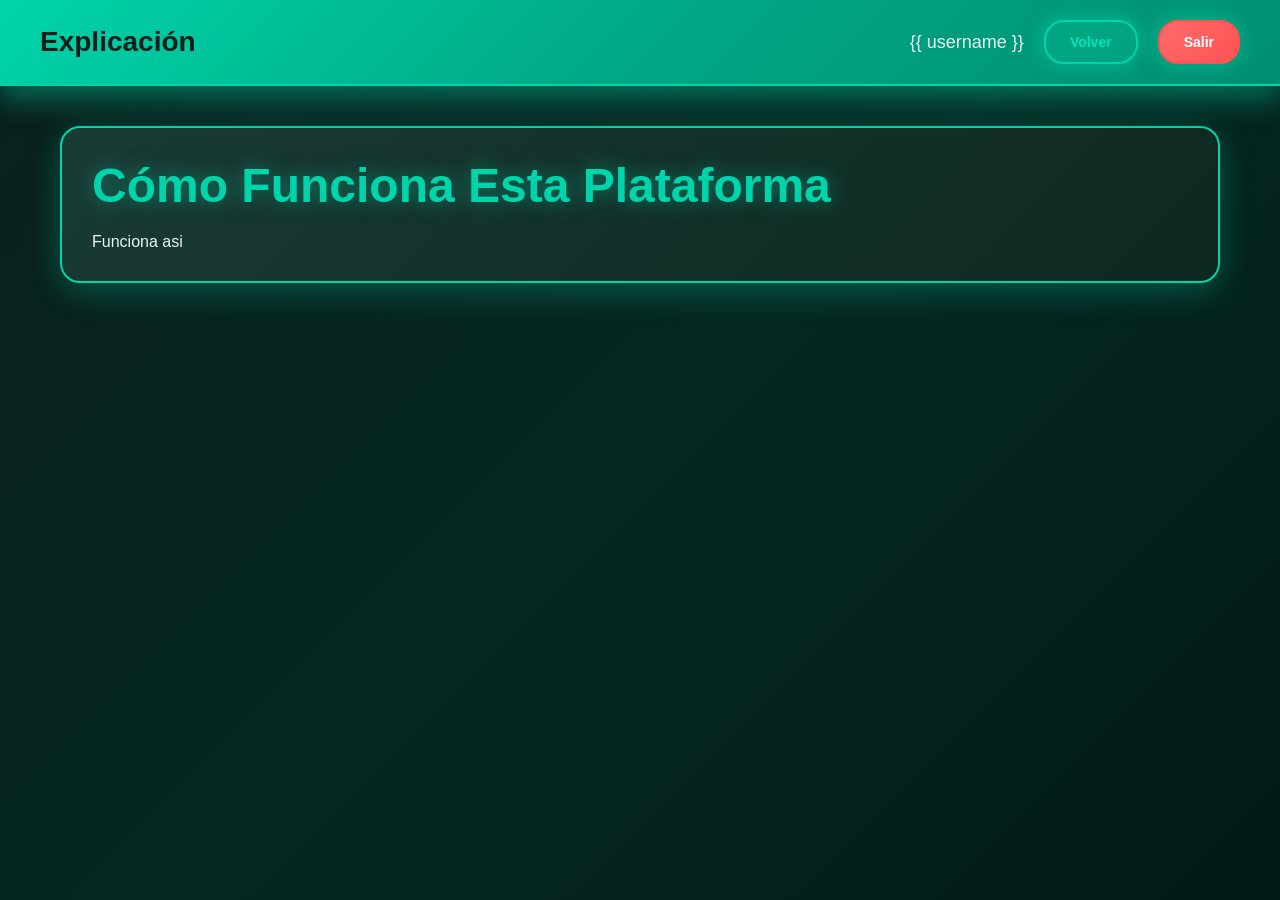
==== templates/explicacion.html @ f57eb468 "primer" ====
<!DOCTYPE html>
<html lang="es">
<head>
    <meta charset="UTF-8">
    <meta name="viewport" content="width=device-width, initial-scale=1.0">
    <title>Explicación - Proyecto Web</title>
    <link rel="stylesheet" href="/static/css/style.css">
</head>
<body>
    <nav class="navbar">
        <h1> Explicación</h1>
        <div class="user-info">
            <span class="username"> {{ username }}</span>
            <a href="/user_home" class="btn btn-back"> Volver</a>
            <button class="btn btn-logout" onclick="logout()"> Salir</button>
        </div>
    </nav>
    <div class="container">
        <div class="section">
            <h2> Cómo Funciona Esta Plataforma</h2>
            <p>Funciona asi</p>
        </div>
    </div>
    <script>
        async function logout() { await fetch('/logout', {method: 'POST'}); window.location.href = '/'; }
    </script>
</body>
</html>
---- static/css/style.css ----
:root {
    --metal-green: #00d4aa;
    --metal-green-dark: #00a885;
    --metal-green-light: #00e5c0;
    --gradient-primary: linear-gradient(135deg, #00d4aa 0%, #00a885 50%, #008f70 100%);
    --gradient-dark: linear-gradient(135deg, #00a885 0%, #008f70 50%, #006b52 100%);
    --gradient-bg: linear-gradient(135deg, #0a1f1c 0%, #052822 50%, #021a15 100%);
    --gradient-card: linear-gradient(135deg, #1a3a35 0%, #0d2820 100%);
    --bg-dark: #0a1f1c;
    --bg-medium: #0d2820;
    --bg-light: #1a3a35;
    --glow: 0 0 20px rgba(0, 212, 170, 0.6);
    --glow-strong: 0 0 30px rgba(0, 212, 170, 0.8);
    --shadow-metal: 0 8px 32px rgba(0, 212, 170, 0.3);
    --shadow-strong: 0 14px 28px rgba(0, 212, 170, 0.4);
    --text-light: #e8f5f2;
    --text-dark: #0a1f1c;
}
* { margin: 0; padding: 0; box-sizing: border-box; }
body { font-family: 'Segoe UI', sans-serif; background: var(--gradient-bg); min-height: 100vh; color: var(--text-light); }
.navbar { background: var(--gradient-primary); padding: 20px 40px; display: flex; justify-content: space-between; align-items: center; box-shadow: var(--shadow-strong); border-bottom: 2px solid var(--metal-green); }
.navbar h1 { color: var(--text-dark); font-size: 28px; font-weight: 700; }
.btn { padding: 12px 24px; border: 2px solid var(--metal-green); border-radius: 20px; cursor: pointer; font-size: 14px; font-weight: bold; transition: all 0.3s; background: var(--gradient-primary); color: var(--text-dark); box-shadow: var(--glow); text-decoration: none; }
.btn:hover { background: var(--gradient-dark); transform: translateY(-2px); box-shadow: var(--glow-strong); }
.btn-back { background: rgba(0, 212, 170, 0.2); color: var(--metal-green-light); }
.btn-back:hover { background: var(--metal-green); color: var(--text-dark); }
.btn-logout { background: linear-gradient(135deg, #ff6b6b 0%, #ff5252 100%); color: white; border: 2px solid #ff5252; }
.container { max-width: 1200px; margin: 0 auto; padding: 40px 20px; }
.section { background: var(--gradient-card); padding: 30px; border-radius: 20px; margin-bottom: 30px; border: 2px solid var(--metal-green); box-shadow: var(--shadow-metal); }
.card { background: var(--gradient-card); border-radius: 20px; padding: 30px; text-align: center; box-shadow: var(--shadow-strong); transition: all 0.3s; border: 2px solid var(--metal-green); }
.card:hover { transform: translateY(-10px); box-shadow: var(--glow-strong); border-color: var(--metal-green-light); }
.card-icon { font-size: 60px; color: var(--metal-green); margin-bottom: 20px; }
.card h3 { font-size: 28px; color: var(--metal-green-light); margin-bottom: 15px; }
.card p { font-size: 16px; color: var(--text-light); line-height: 1.5; margin-bottom: 20px; }
h2 { font-size: 48px; color: var(--metal-green); margin-bottom: 20px; text-shadow: 0 0 20px rgba(0, 212, 170, 0.5); }
h3 { font-size: 32px; color: var(--metal-green-light); margin-bottom: 20px; }
h4 { font-size: 24px; color: var(--metal-green); margin-bottom: 15px; }
input { background-color: var(--bg-dark); border: 2px solid var(--metal-green-dark); padding: 14px 18px; margin: 8px 0; width: 100%; border-radius: 8px; font-size: 14px; color: var(--metal-green-light); }
input:focus { outline: none; border: 2px solid var(--metal-green); background-color: var(--bg-medium); box-shadow: 0 0 15px rgba(0, 212, 170, 0.4); }
table { width: 100%; border-collapse: collapse; margin-top: 20px; }
th { background: var(--gradient-primary); color: var(--text-dark); padding: 15px; text-align: left; font-size: 14px; font-weight: 700; }
td { padding: 12px; border-bottom: 1px solid var(--metal-green-dark); font-size: 13px; color: var(--text-light); }
tr:nth-child(even) { background: rgba(0, 212, 170, 0.1); }
.btn-action { padding: 6px 12px; border: none; border-radius: 8px; cursor: pointer; font-size: 12px; margin: 2px; color: white; }
.btn-edit { background: linear-gradient(135deg, #ffb74d 0%, #ffa726 100%); }
.btn-delete { background: linear-gradient(135deg, #ff6b6b 0%, #ff5252 100%); }
.btn-submit { padding: 12px 30px; background: var(--gradient-primary); color: var(--text-dark); border: 2px solid var(--metal-green); border-radius: 18px; cursor: pointer; font-size: 14px; font-weight: bold; box-shadow: var(--glow); }
.images-grid { display: grid; grid-template-columns: repeat(3, 1fr); gap: 20px; margin-bottom: 25px; }
.image-option { background: var(--bg-dark); border: 3px solid var(--metal-green-dark); border-radius: 15px; padding: 15px; cursor: pointer; transition: all 0.3s; text-align: center; }
.image-option:hover { border-color: var(--metal-green); transform: scale(1.05); box-shadow: var(--glow); }
.image-option.selected { border-color: var(--metal-green); background: var(--gradient-primary); box-shadow: var(--glow-strong); }
.image-option img { width: 100%; height: 100px; object-fit: cover; border-radius: 10px; margin-bottom: 10px; }
.size-options { display: flex; gap: 15px; justify-content: center; margin-bottom: 25px; }
.size-btn { padding: 12px 25px; background: var(--bg-dark); border: 2px solid var(--metal-green); border-radius: 15px; cursor: pointer; font-size: 14px; font-weight: bold; transition: all 0.3s; color: var(--metal-green-light); }
.size-btn:hover { background: var(--metal-green); color: var(--text-dark); }
.size-btn.selected { background: var(--gradient-primary); color: var(--text-dark); }
.grid-container { display: grid; gap: 3px; background: var(--bg-medium); padding: 8px; border-radius: 8px; box-shadow: var(--shadow-metal); }
.grid-piece { cursor: grab; border: 2px solid var(--metal-green-dark); background-repeat: no-repeat; transition: transform 0.2s, box-shadow 0.2s; user-select: none; background-color: var(--bg-light); }
.grid-piece.dragging { position: fixed; z-index: 1000; pointer-events: none; transform: scale(1.2); box-shadow: var(--glow-strong); opacity: 0.95; border: 3px solid var(--metal-green); }
.grid-piece.hovered { box-shadow: 0 0 20px var(--metal-green); transform: scale(1.1); border: 3px solid var(--metal-green); }
.preview-image { max-width: 200px; border-radius: 8px; box-shadow: var(--shadow-metal); border: 2px solid var(--metal-green); }
.video-container { width: 100%; height: 300px; border-radius: 15px; overflow: hidden; border: 2px solid var(--metal-green); background: black; }
.video-container iframe { width: 100%; height: 100%; border: none; }
.infografia-img { max-width: 100%; height: auto; border-radius: 10px; border: 2px solid var(--metal-green); margin-top: 10px; display: block; }
#message { padding: 15px; margin: 15px 0; border-radius: 10px; display: none; }
.success { background: var(--gradient-primary); color: var(--text-dark); box-shadow: var(--glow); }
.error { background: linear-gradient(135deg, #ff6b6b 0%, #ff5252 100%); color: white; }
.stat-card { background: var(--gradient-primary); border-radius: 15px; padding: 25px; text-align: center; box-shadow: var(--glow); border: 2px solid var(--metal-green); }
.stat-card h4 { font-size: 42px; color: var(--text-dark); margin-bottom: 10px; font-weight: 700; }
.stat-card p { font-size: 16px; color: var(--text-dark); font-weight: 600; }
.user-info { display: flex; gap: 20px; align-items: center; }
.username { color: var(--text-light); font-size: 18px; }
.cursos-grid { display: grid; grid-template-columns: repeat(2, 1fr); gap: 30px; margin-bottom: 50px; }
.curso-card { background: var(--gradient-card); border-radius: 20px; padding: 25px; box-shadow: var(--shadow-metal); border: 2px solid var(--metal-green); }
.curso-content { background: var(--bg-dark); padding: 20px; border-radius: 15px; margin: 15px 0; border: 1px solid var(--metal-green-dark); }
.curso-content h5 { font-size: 18px; color: var(--metal-green); margin-bottom: 10px; }
.curso-content p { font-size: 14px; color: var(--text-light); line-height: 1.6; }
.videos-grid { display: grid; grid-template-columns: repeat(2, 1fr); gap: 30px; }
.video-card { background: var(--gradient-card); border-radius: 20px; padding: 20px; box-shadow: var(--shadow-metal); border: 2px solid var(--metal-green); }
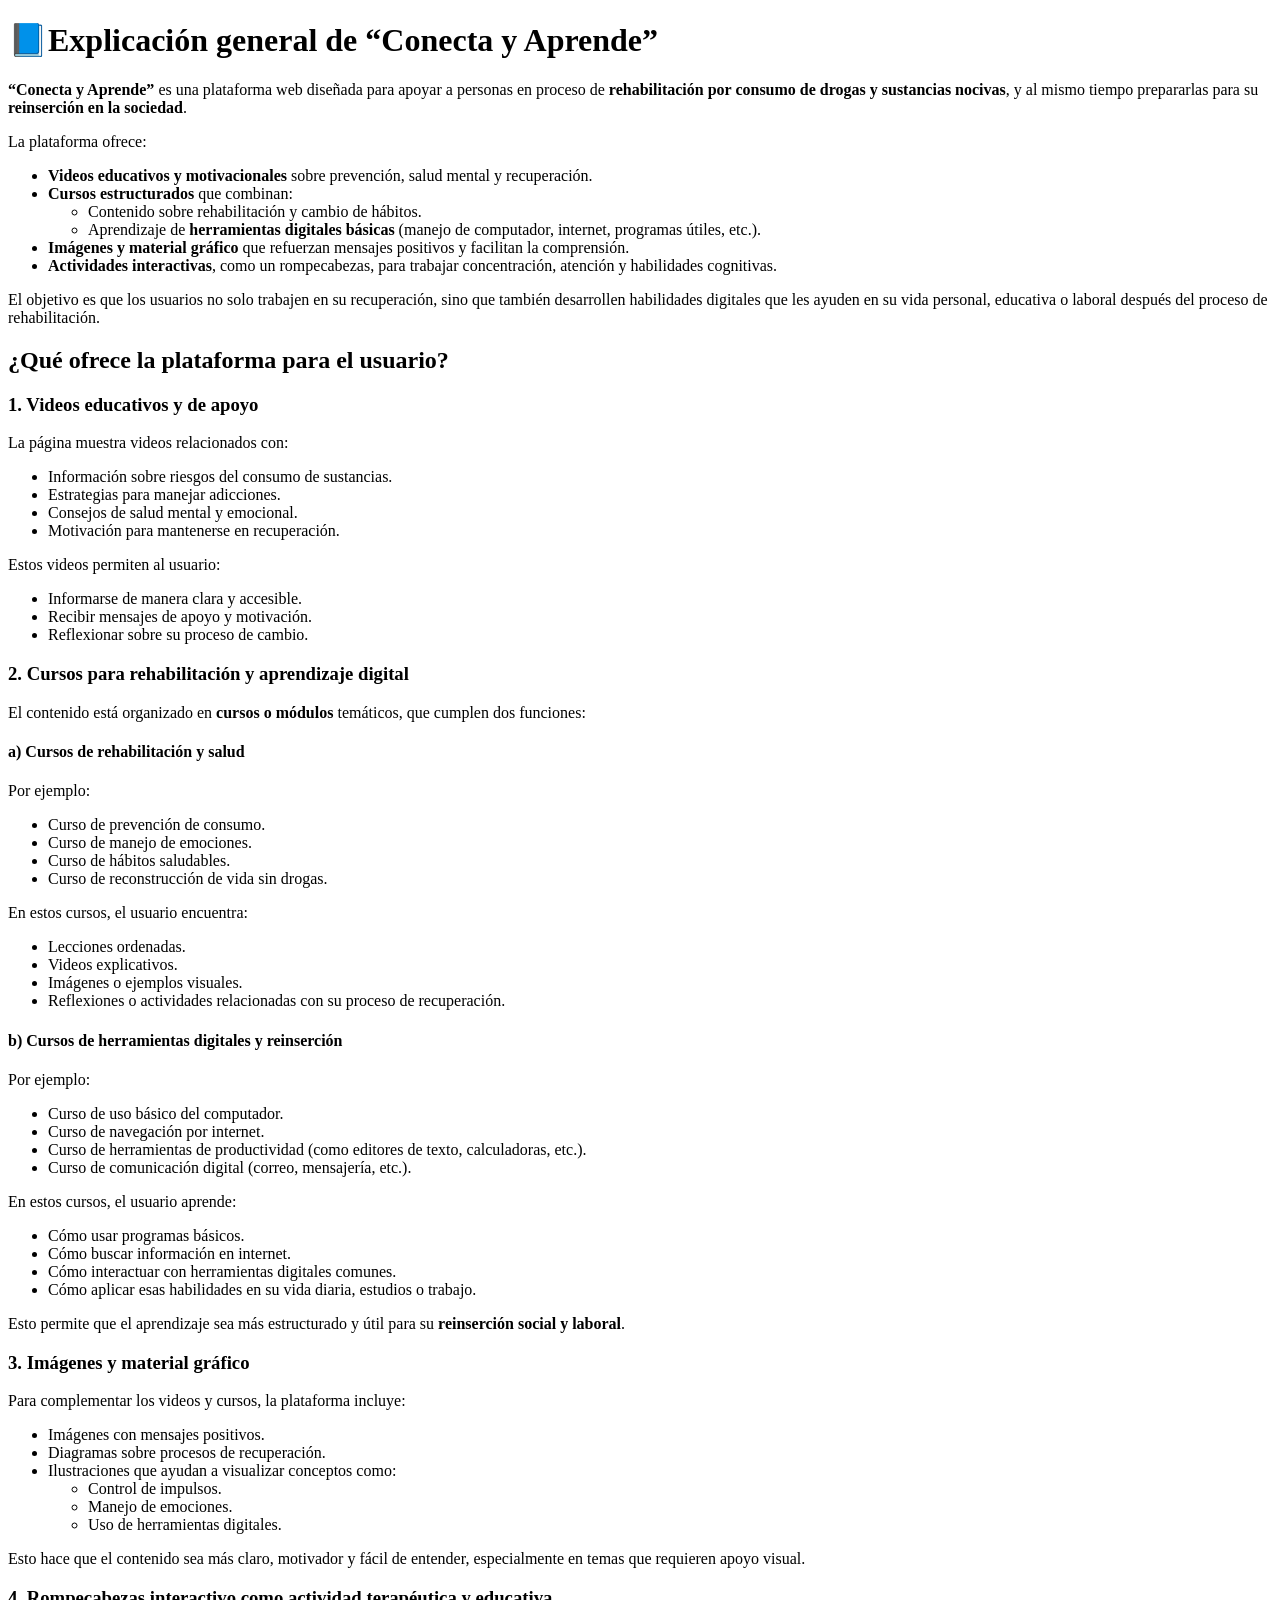
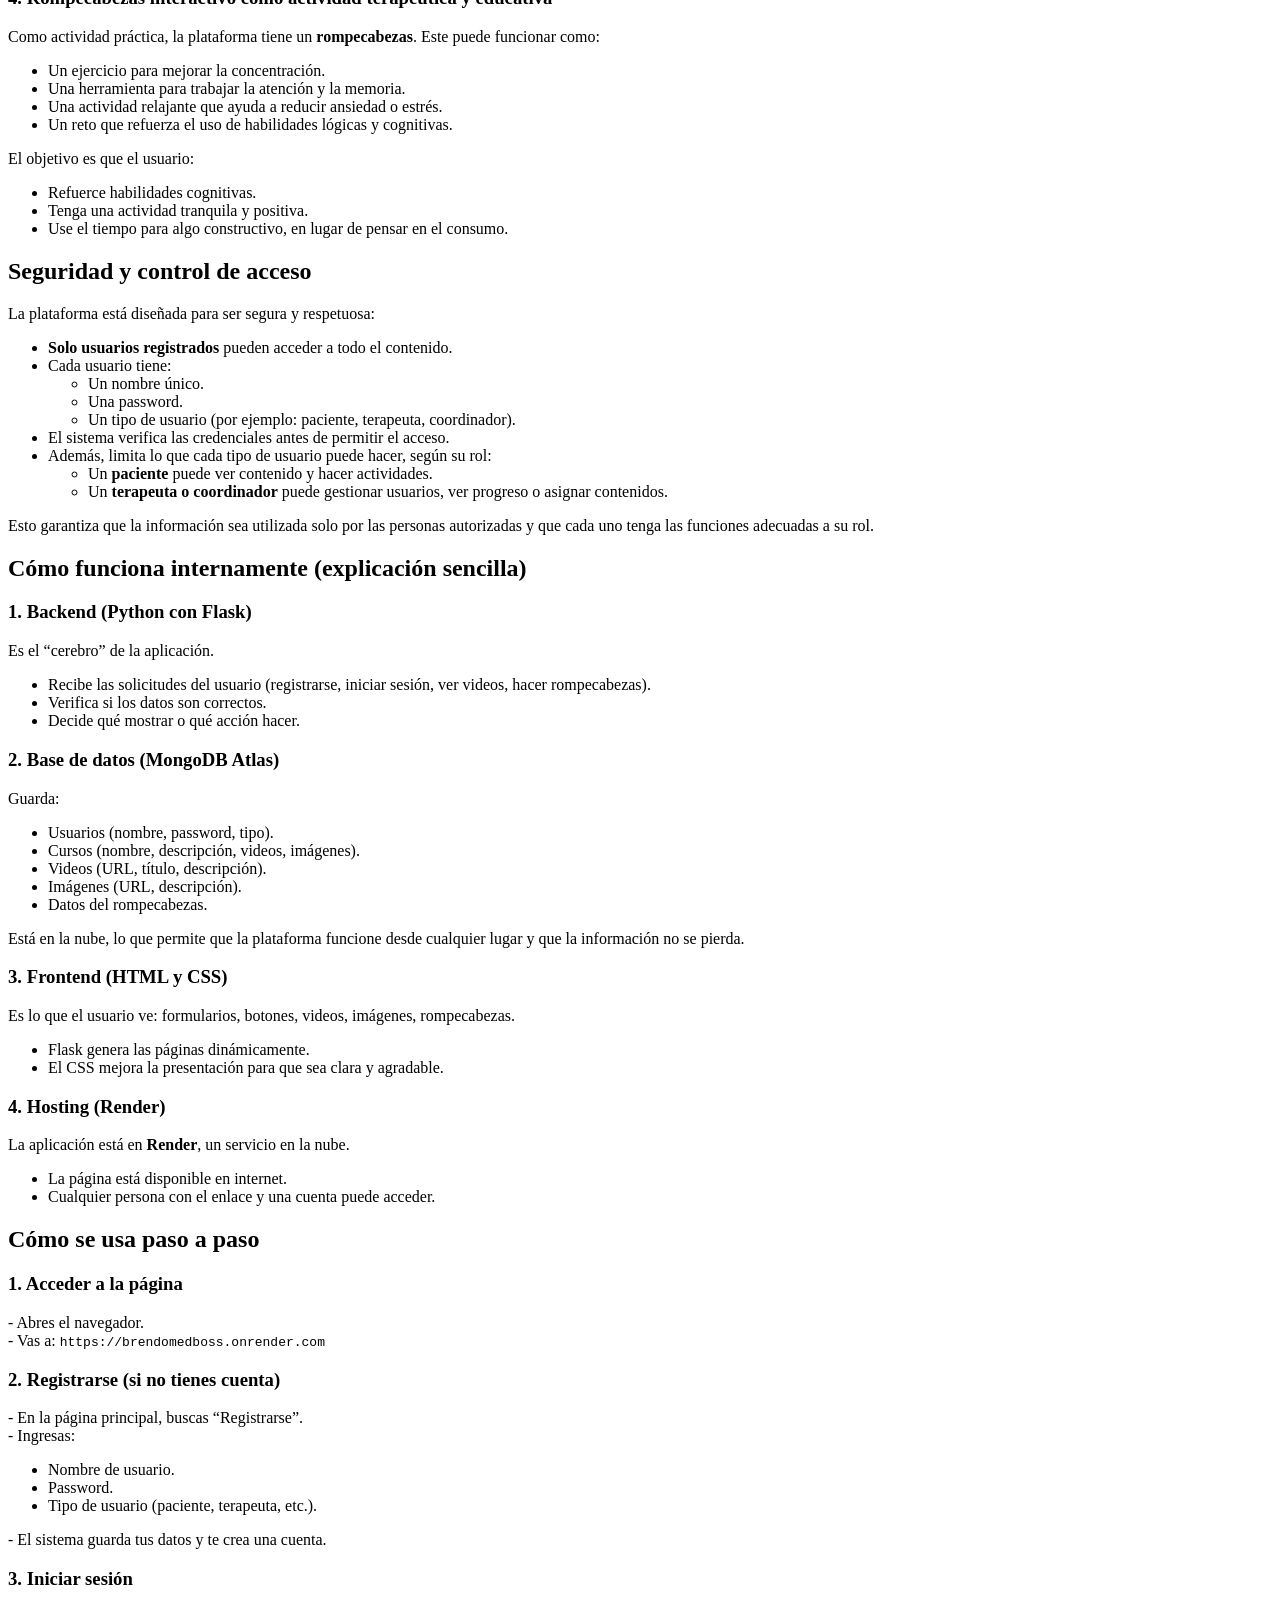
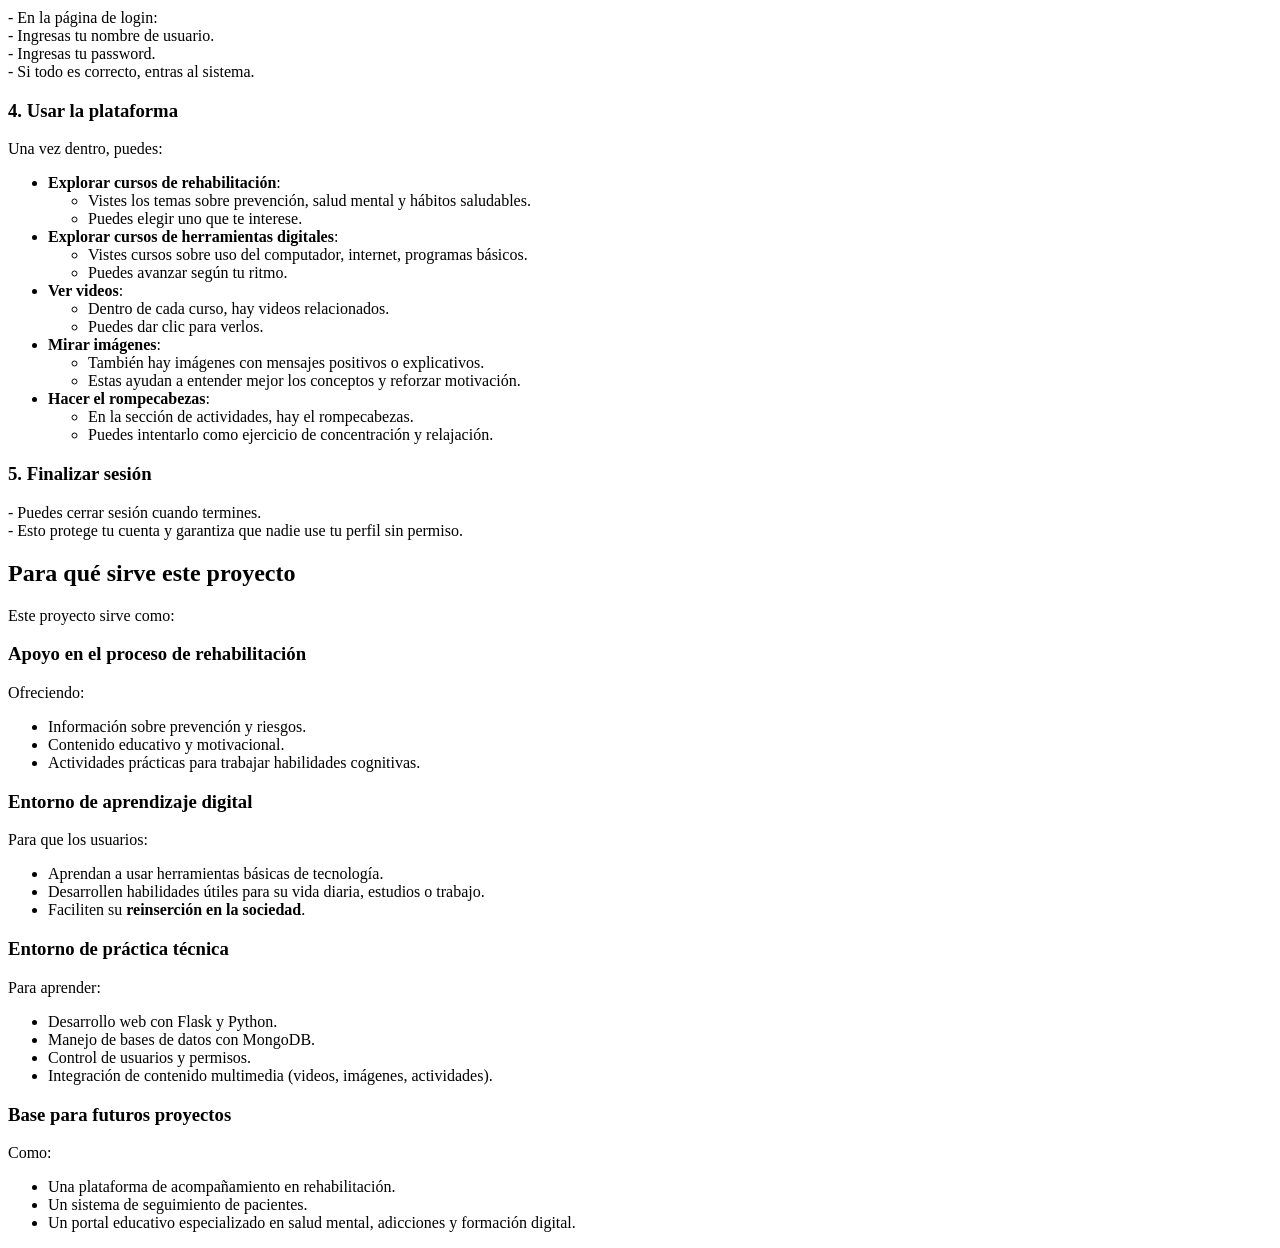
==== commit ad36f9d2: "Update explicacion.html" ====
--- a/templates/explicacion.html
+++ b/templates/explicacion.html
@@ -2,27 +2,349 @@
 <html lang="es">
 <head>
     <meta charset="UTF-8">
-    <meta name="viewport" content="width=device-width, initial-scale=1.0">
-    <title>Explicación - Proyecto Web</title>
-    <link rel="stylesheet" href="/static/css/style.css">
+    <title>Explicación - Conecta y Aprende</title>
+    <link rel="stylesheet" href="{{ url_for('static', filename='css/style.css') }}">
 </head>
 <body>
-    <nav class="navbar">
-        <h1> Explicación</h1>
-        <div class="user-info">
-            <span class="username"> {{ username }}</span>
-            <a href="/user_home" class="btn btn-back"> Volver</a>
-            <button class="btn btn-logout" onclick="logout()"> Salir</button>
-        </div>
-    </nav>
-    <div class="container">
-        <div class="section">
-            <h2> Cómo Funciona Esta Plataforma</h2>
-            <p>Funciona asi</p>
-        </div>
-    </div>
-    <script>
-        async function logout() { await fetch('/logout', {method: 'POST'}); window.location.href = '/'; }
-    </script>
+
+<div class="container">
+    <h1>📘Explicación general de “Conecta y Aprende”</h1>
+
+    <p>
+        <strong>“Conecta y Aprende”</strong> es una plataforma web diseñada para apoyar a personas en proceso de 
+        <strong>rehabilitación por consumo de drogas y sustancias nocivas</strong>, y al mismo tiempo prepararlas para su 
+        <strong>reinserción en la sociedad</strong>.
+    </p>
+
+    <p>
+        La plataforma ofrece:
+    </p>
+
+    <ul>
+        <li>
+            <strong>Videos educativos y motivacionales</strong> sobre prevención, salud mental y recuperación.
+        </li>
+        <li>
+            <strong>Cursos estructurados</strong> que combinan:
+            <ul>
+                <li>Contenido sobre rehabilitación y cambio de hábitos.</li>
+                <li>Aprendizaje de <strong>herramientas digitales básicas</strong> (manejo de computador, internet, programas útiles, etc.).
+            </ul>
+        </li>
+        <li>
+            <strong>Imágenes y material gráfico</strong> que refuerzan mensajes positivos y facilitan la comprensión.
+        </li>
+        <li>
+            <strong>Actividades interactivas</strong>, como un rompecabezas, para trabajar concentración, atención y habilidades cognitivas.
+        </li>
+    </ul>
+
+    <p>
+        El objetivo es que los usuarios no solo trabajen en su recuperación, sino que también desarrollen habilidades digitales que les ayuden en su vida personal, educativa o laboral después del proceso de rehabilitación.
+    </p>
+
+    <!-- SECCIÓN 1: ¿Qué ofrece la plataforma para el usuario? -->
+    <h2> ¿Qué ofrece la plataforma para el usuario?</h2>
+
+    <h3>1. Videos educativos y de apoyo</h3>
+    <p>
+        La página muestra videos relacionados con:
+    </p>
+    <ul>
+        <li>Información sobre riesgos del consumo de sustancias.</li>
+        <li>Estrategias para manejar adicciones.</li>
+        <li>Consejos de salud mental y emocional.</li>
+        <li>Motivación para mantenerse en recuperación.</li>
+    </ul>
+    <p>
+        Estos videos permiten al usuario:
+    </p>
+    <ul>
+        <li>Informarse de manera clara y accesible.</li>
+        <li>Recibir mensajes de apoyo y motivación.</li>
+        <li>Reflexionar sobre su proceso de cambio.</li>
+    </ul>
+
+    <h3>2. Cursos para rehabilitación y aprendizaje digital</h3>
+    <p>
+        El contenido está organizado en <strong>cursos o módulos</strong> temáticos, que cumplen dos funciones:
+    </p>
+
+    <h4>a) Cursos de rehabilitación y salud</h4>
+    <p>Por ejemplo:</p>
+    <ul>
+        <li>Curso de prevención de consumo.</li>
+        <li>Curso de manejo de emociones.</li>
+        <li>Curso de hábitos saludables.</li>
+        <li>Curso de reconstrucción de vida sin drogas.</li>
+    </ul>
+    <p>En estos cursos, el usuario encuentra:</p>
+    <ul>
+        <li>Lecciones ordenadas.</li>
+        <li>Videos explicativos.</li>
+        <li>Imágenes o ejemplos visuales.</li>
+        <li>Reflexiones o actividades relacionadas con su proceso de recuperación.</li>
+    </ul>
+
+    <h4>b) Cursos de herramientas digitales y reinserción</h4>
+    <p>Por ejemplo:</p>
+    <ul>
+        <li>Curso de uso básico del computador.</li>
+        <li>Curso de navegación por internet.</li>
+        <li>Curso de herramientas de productividad (como editores de texto, calculadoras, etc.).</li>
+        <li>Curso de comunicación digital (correo, mensajería, etc.).</li>
+    </ul>
+    <p>En estos cursos, el usuario aprende:</p>
+    <ul>
+        <li>Cómo usar programas básicos.</li>
+        <li>Cómo buscar información en internet.</li>
+        <li>Cómo interactuar con herramientas digitales comunes.</li>
+        <li>Cómo aplicar esas habilidades en su vida diaria, estudios o trabajo.</li>
+    </ul>
+    <p>
+        Esto permite que el aprendizaje sea más estructurado y útil para su <strong>reinserción social y laboral</strong>.
+    </p>
+
+    <h3>3. Imágenes y material gráfico</h3>
+    <p>
+        Para complementar los videos y cursos, la plataforma incluye:
+    </p>
+    <ul>
+        <li>Imágenes con mensajes positivos.</li>
+        <li>Diagramas sobre procesos de recuperación.</li>
+        <li>Ilustraciones que ayudan a visualizar conceptos como:
+            <ul>
+                <li>Control de impulsos.</li>
+                <li>Manejo de emociones.</li>
+                <li>Uso de herramientas digitales.</li>
+            </ul>
+        </li>
+    </ul>
+    <p>
+        Esto hace que el contenido sea más claro, motivador y fácil de entender, especialmente en temas que requieren apoyo visual.
+    </p>
+
+    <h3>4. Rompecabezas interactivo como actividad terapéutica y educativa</h3>
+    <p>
+        Como actividad práctica, la plataforma tiene un <strong>rompecabezas</strong>. Este puede funcionar como:
+    </p>
+    <ul>
+        <li>Un ejercicio para mejorar la concentración.</li>
+        <li>Una herramienta para trabajar la atención y la memoria.</li>
+        <li>Una actividad relajante que ayuda a reducir ansiedad o estrés.</li>
+        <li>Un reto que refuerza el uso de habilidades lógicas y cognitivas.</li>
+    </ul>
+    <p>
+        El objetivo es que el usuario:
+    </p>
+    <ul>
+        <li>Refuerce habilidades cognitivas.</li>
+        <li>Tenga una actividad tranquila y positiva.</li>
+        <li>Use el tiempo para algo constructivo, en lugar de pensar en el consumo.</li>
+    </ul>
+
+    <!-- SECCIÓN 2: Seguridad y control de acceso -->
+    <h2> Seguridad y control de acceso</h2>
+    <p>
+        La plataforma está diseñada para ser segura y respetuosa:
+    </p>
+    <ul>
+        <li>
+            <strong>Solo usuarios registrados</strong> pueden acceder a todo el contenido.
+        </li>
+        <li>
+            Cada usuario tiene:
+            <ul>
+                <li>Un nombre único.</li>
+                <li>Una password.</li>
+                <li>Un tipo de usuario (por ejemplo: paciente, terapeuta, coordinador).</li>
+            </ul>
+        </li>
+        <li>
+            El sistema verifica las credenciales antes de permitir el acceso.
+        </li>
+        <li>
+            Además, limita lo que cada tipo de usuario puede hacer, según su rol:
+            <ul>
+                <li>Un <strong>paciente</strong> puede ver contenido y hacer actividades.</li>
+                <li>Un <strong>terapeuta o coordinador</strong> puede gestionar usuarios, ver progreso o asignar contenidos.</li>
+            </ul>
+        </li>
+    </ul>
+    <p>
+        Esto garantiza que la información sea utilizada solo por las personas autorizadas y que cada uno tenga las funciones adecuadas a su rol.
+    </p>
+
+    <!-- SECCIÓN 3: Cómo funciona internamente -->
+    <h2> Cómo funciona internamente (explicación sencilla)</h2>
+
+    <h3>1. Backend (Python con Flask)</h3>
+    <p>
+        Es el “cerebro” de la aplicación.
+    </p>
+    <ul>
+        <li>Recibe las solicitudes del usuario (registrarse, iniciar sesión, ver videos, hacer rompecabezas).</li>
+        <li>Verifica si los datos son correctos.</li>
+        <li>Decide qué mostrar o qué acción hacer.</li>
+    </ul>
+
+    <h3>2. Base de datos (MongoDB Atlas)</h3>
+    <p>
+        Guarda:
+    </p>
+    <ul>
+        <li>Usuarios (nombre, password, tipo).</li>
+        <li>Cursos (nombre, descripción, videos, imágenes).</li>
+        <li>Videos (URL, título, descripción).</li>
+        <li>Imágenes (URL, descripción).</li>
+        <li>Datos del rompecabezas.</li>
+    </ul>
+    <p>
+        Está en la nube, lo que permite que la plataforma funcione desde cualquier lugar y que la información no se pierda.
+    </p>
+
+    <h3>3. Frontend (HTML y CSS)</h3>
+    <p>
+        Es lo que el usuario ve: formularios, botones, videos, imágenes, rompecabezas.
+    </p>
+    <ul>
+        <li>Flask genera las páginas dinámicamente.</li>
+        <li>El CSS mejora la presentación para que sea clara y agradable.</li>
+    </ul>
+
+    <h3>4. Hosting (Render)</h3>
+    <p>
+        La aplicación está en <strong>Render</strong>, un servicio en la nube.
+    </p>
+    <ul>
+        <li>La página está disponible en internet.</li>
+        <li>Cualquier persona con el enlace y una cuenta puede acceder.</li>
+    </ul>
+
+    <!-- SECCIÓN 4: Cómo se usa paso a paso -->
+    <h2> Cómo se usa paso a paso</h2>
+
+    <h3>1. Acceder a la página</h3>
+    <p>
+        - Abres el navegador.<br>
+        - Vas a: <code>https://brendomedboss.onrender.com</code>
+    </p>
+
+    <h3>2. Registrarse (si no tienes cuenta)</h3>
+    <p>
+        - En la página principal, buscas “Registrarse”.<br>
+        - Ingresas:
+            <ul>
+                <li>Nombre de usuario.</li>
+                <li>Password.</li>
+                <li>Tipo de usuario (paciente, terapeuta, etc.).</li>
+            </ul>
+        - El sistema guarda tus datos y te crea una cuenta.
+    </p>
+
+    <h3>3. Iniciar sesión</h3>
+    <p>
+        - En la página de login:<br>
+        - Ingresas tu nombre de usuario.<br>
+        - Ingresas tu password.<br>
+        - Si todo es correcto, entras al sistema.
+    </p>
+
+    <h3>4. Usar la plataforma</h3>
+    <p>Una vez dentro, puedes:</p>
+
+    <ul>
+        <li>
+            <strong>Explorar cursos de rehabilitación</strong>:
+            <ul>
+                <li>Vistes los temas sobre prevención, salud mental y hábitos saludables.</li>
+                <li>Puedes elegir uno que te interese.</li>
+            </ul>
+        </li>
+        <li>
+            <strong>Explorar cursos de herramientas digitales</strong>:
+            <ul>
+                <li>Vistes cursos sobre uso del computador, internet, programas básicos.</li>
+                <li>Puedes avanzar según tu ritmo.</li>
+            </ul>
+        </li>
+        <li>
+            <strong>Ver videos</strong>:
+            <ul>
+                <li>Dentro de cada curso, hay videos relacionados.</li>
+                <li>Puedes dar clic para verlos.</li>
+            </ul>
+        </li>
+        <li>
+            <strong>Mirar imágenes</strong>:
+            <ul>
+                <li>También hay imágenes con mensajes positivos o explicativos.</li>
+                <li>Estas ayudan a entender mejor los conceptos y reforzar motivación.</li>
+            </ul>
+        </li>
+        <li>
+            <strong>Hacer el rompecabezas</strong>:
+            <ul>
+                <li>En la sección de actividades, hay el rompecabezas.</li>
+                <li>Puedes intentarlo como ejercicio de concentración y relajación.</li>
+            </ul>
+        </li>
+    </ul>
+
+    <h3>5. Finalizar sesión</h3>
+    <p>
+        - Puedes cerrar sesión cuando termines.<br>
+        - Esto protege tu cuenta y garantiza que nadie use tu perfil sin permiso.
+    </p>
+
+    <!-- SECCIÓN 5: Para qué sirve este proyecto -->
+    <h2> Para qué sirve este proyecto</h2>
+    <p>
+        Este proyecto sirve como:
+    </p>
+
+    <h3>Apoyo en el proceso de rehabilitación</h3>
+    <p>
+        Ofreciendo:
+    </p>
+    <ul>
+        <li>Información sobre prevención y riesgos.</li>
+        <li>Contenido educativo y motivacional.</li>
+        <li>Actividades prácticas para trabajar habilidades cognitivas.</li>
+    </ul>
+
+    <h3>Entorno de aprendizaje digital</h3>
+    <p>
+        Para que los usuarios:
+    </p>
+    <ul>
+        <li>Aprendan a usar herramientas básicas de tecnología.</li>
+        <li>Desarrollen habilidades útiles para su vida diaria, estudios o trabajo.</li>
+        <li>Faciliten su <strong>reinserción en la sociedad</strong>.</li>
+    </ul>
+
+    <h3>Entorno de práctica técnica</h3>
+    <p>
+        Para aprender:
+    </p>
+    <ul>
+        <li>Desarrollo web con Flask y Python.</li>
+        <li>Manejo de bases de datos con MongoDB.</li>
+        <li>Control de usuarios y permisos.</li>
+        <li>Integración de contenido multimedia (videos, imágenes, actividades).</li>
+    </ul>
+
+    <h3>Base para futuros proyectos</h3>
+    <p>
+        Como:
+    </p>
+    <ul>
+        <li>Una plataforma de acompañamiento en rehabilitación.</li>
+        <li>Un sistema de seguimiento de pacientes.</li>
+        <li>Un portal educativo especializado en salud mental, adicciones y formación digital.</li>
+    </ul>
+
+</div>
+
 </body>
-</html>+</html>
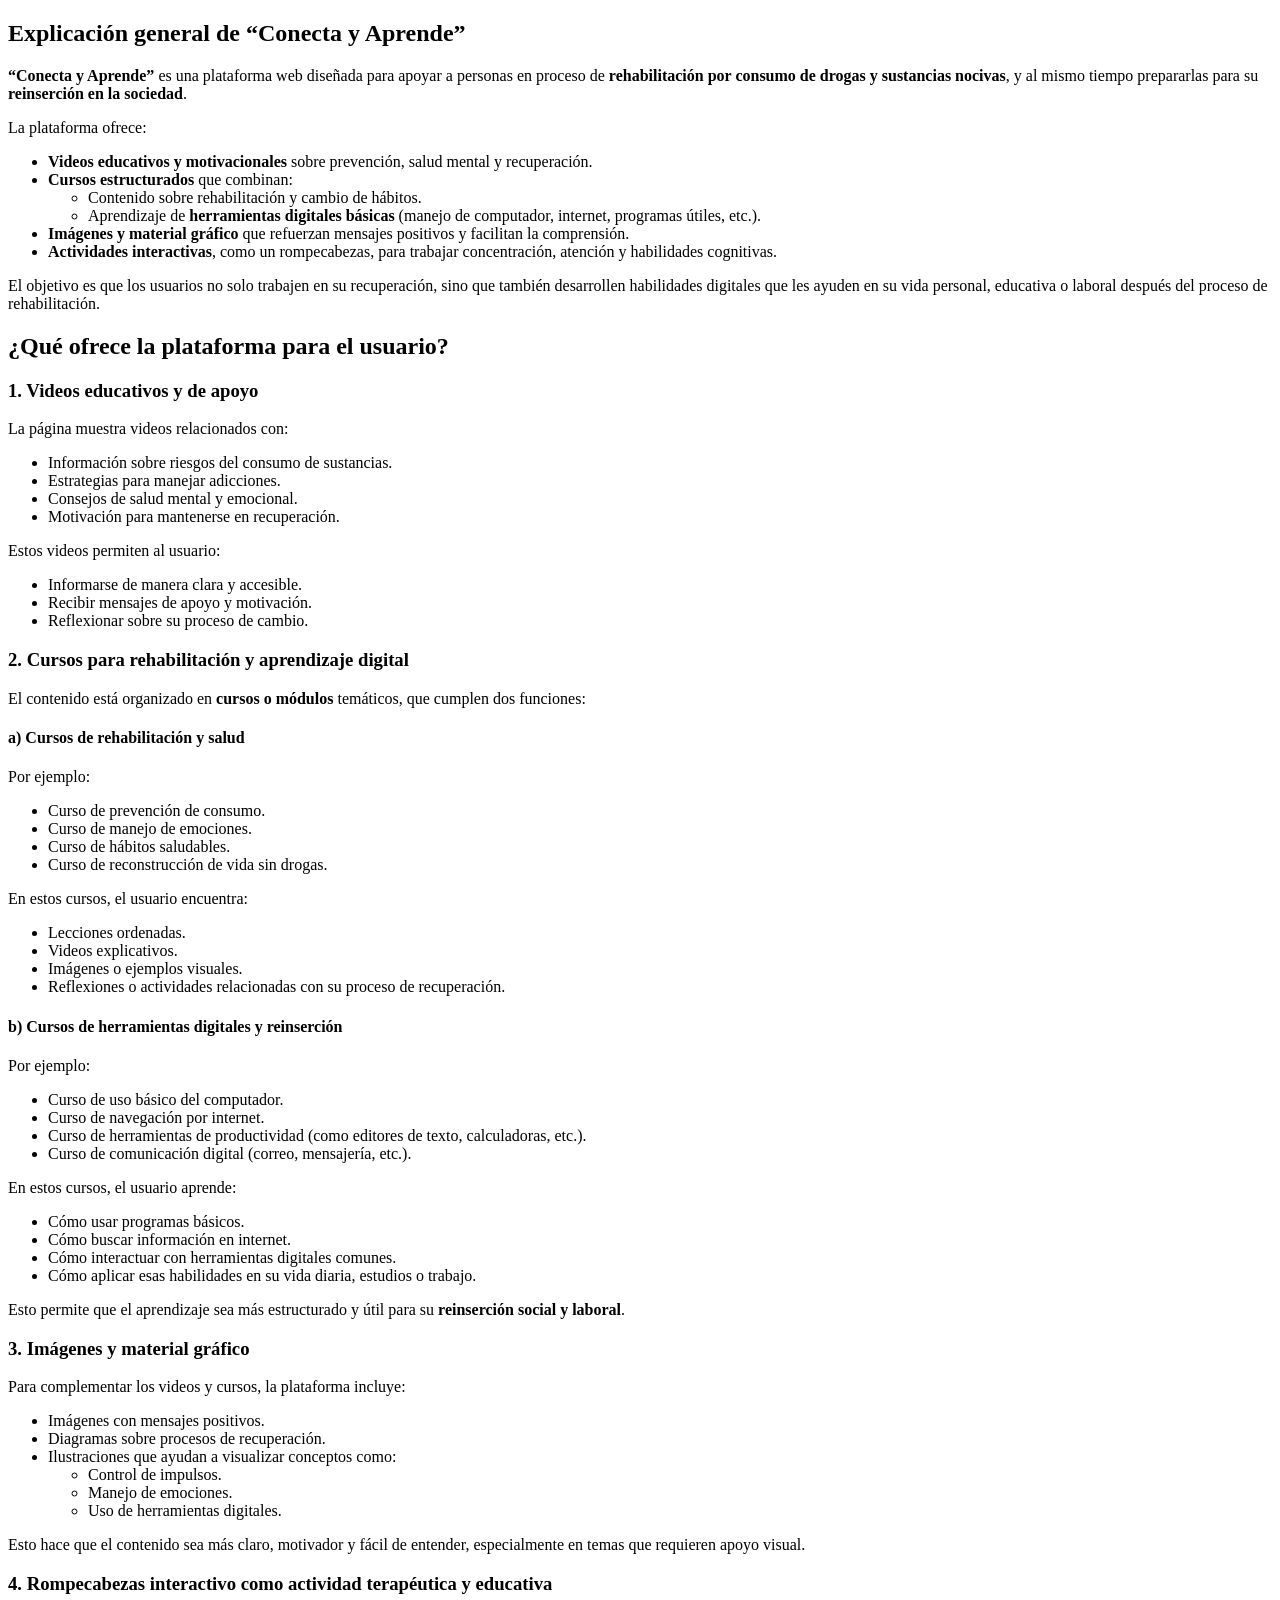
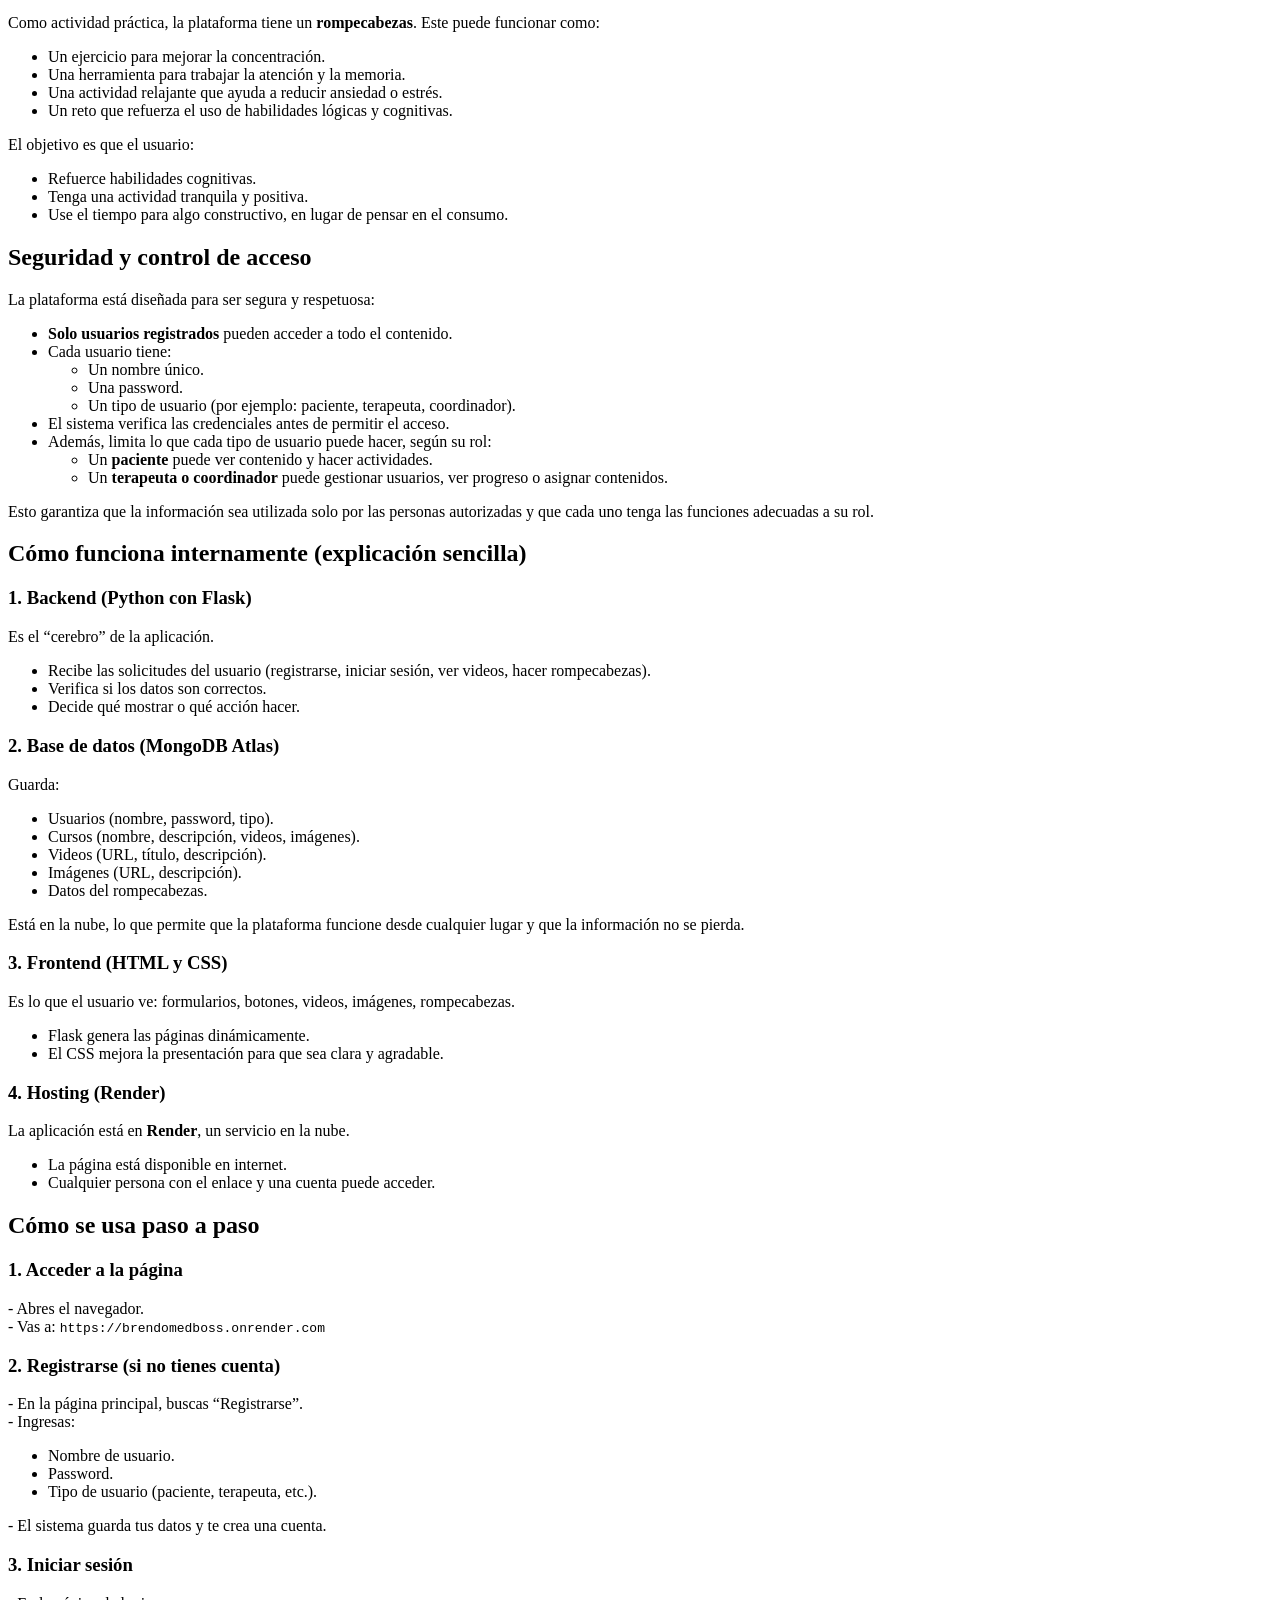
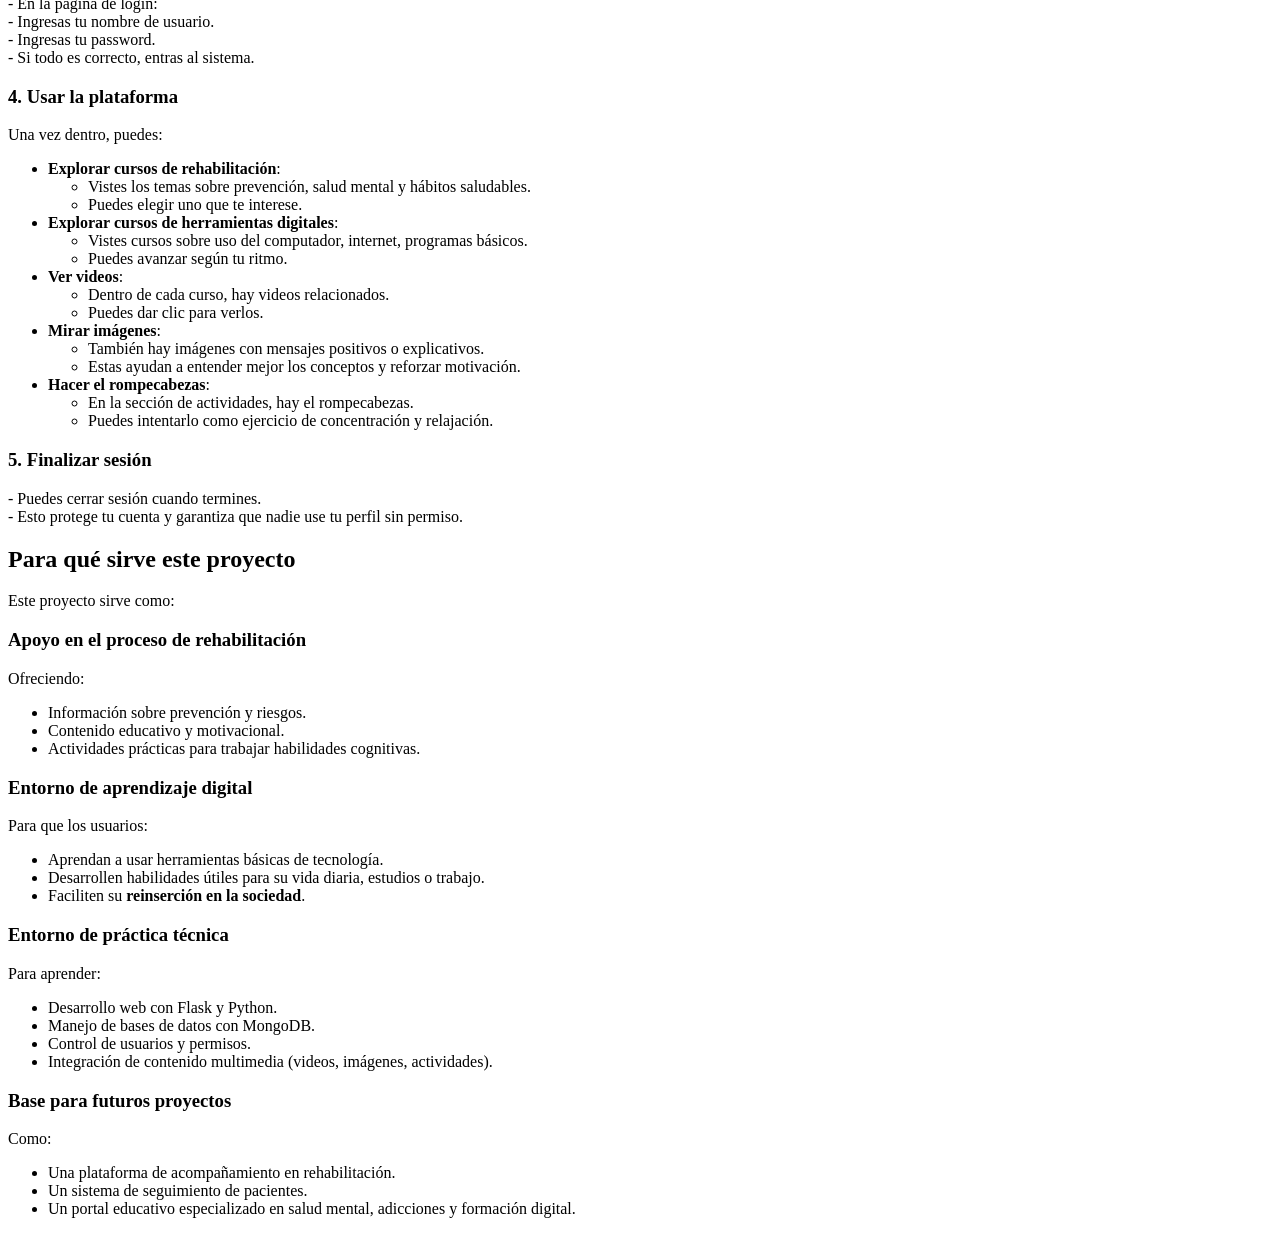
==== commit 7ba3dc11: "Update explicacion.html" ====
--- a/templates/explicacion.html
+++ b/templates/explicacion.html
@@ -8,7 +8,7 @@
 <body>
 
 <div class="container">
-    <h1>📘Explicación general de “Conecta y Aprende”</h1>
+    <h2>Explicación general de “Conecta y Aprende”</h2>
 
     <p>
         <strong>“Conecta y Aprende”</strong> es una plataforma web diseñada para apoyar a personas en proceso de 
